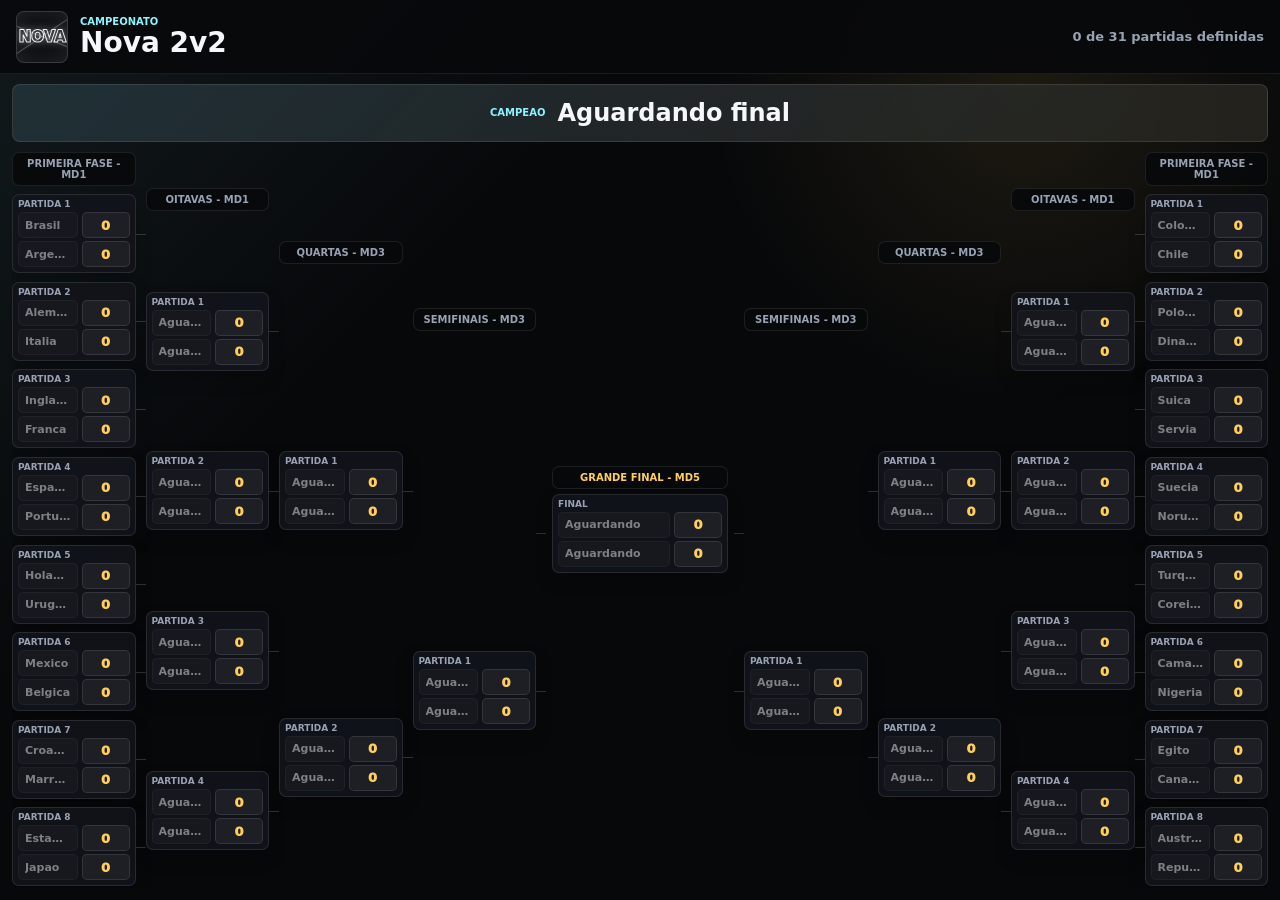
==== index.html @ 15e1f417 "Chaveamento Nova 2v2" ====
<!doctype html>
<html lang="pt-BR">
  <head>
    <meta charset="UTF-8" />
    <meta name="viewport" content="width=device-width, initial-scale=1.0" />
    <title>Nova 2v2 - Chaveamento</title>
    <link rel="stylesheet" href="./styles.css" />
  </head>
  <body data-mode="viewer">
    <header class="topbar">
      <div class="brand">
        <div class="nova-mark" aria-hidden="true"><span>NOVA</span></div>
        <div>
          <p class="eyebrow">Campeonato</p>
          <h1>Nova 2v2</h1>
        </div>
      </div>
      <div class="status-strip">
        <span id="progressText">0 de 31 partidas</span>
      </div>
    </header>

    <main>
      <section class="champion-panel" aria-live="polite">
        <p class="eyebrow">Campeao</p>
        <h2 id="championName">Aguardando final</h2>
      </section>

      <section class="bracket-wrap" aria-label="Chaveamento do campeonato">
        <div id="bracket" class="bracket"></div>
      </section>
    </main>

    <template id="matchTemplate">
      <article class="match">
        <div class="match-title"></div>
        <div class="team-row team-a"></div>
        <div class="team-row team-b"></div>
      </article>
    </template>

    <script src="./app.js"></script>
  </body>
</html>
---- styles.css ----
:root {
  color-scheme: dark;
  --bg: #07080a;
  --panel: #12151b;
  --panel-2: #171b22;
  --line: rgba(255, 255, 255, 0.16);
  --text: #f5f7fa;
  --muted: #98a2b3;
  --accent: #8ff3ff;
  --gold: #ffcf5a;
  --danger: #ff6b6b;
  --success: #76f2a8;
}

* {
  box-sizing: border-box;
}

body {
  margin: 0;
  min-height: 100vh;
  overflow: hidden;
  background:
    linear-gradient(135deg, rgba(143, 243, 255, 0.08), transparent 32%),
    radial-gradient(circle at 80% 10%, rgba(255, 207, 90, 0.09), transparent 24%),
    var(--bg);
  color: var(--text);
  font-family: Inter, ui-sans-serif, system-ui, -apple-system, BlinkMacSystemFont, "Segoe UI", sans-serif;
}

button,
label {
  font: inherit;
}

.topbar {
  display: flex;
  height: 74px;
  gap: 14px;
  align-items: center;
  justify-content: space-between;
  padding: 10px 16px;
  border-bottom: 1px solid rgba(255, 255, 255, 0.08);
  background: rgba(7, 8, 10, 0.9);
}

.brand {
  display: flex;
  gap: 12px;
  align-items: center;
  min-width: 0;
}

.nova-mark {
  position: relative;
  display: grid;
  width: 52px;
  height: 52px;
  flex: 0 0 auto;
  place-items: center;
  overflow: hidden;
  border: 1px solid rgba(255, 255, 255, 0.18);
  border-radius: 8px;
  background: #0d0f12;
  box-shadow: inset 0 0 22px rgba(255, 255, 255, 0.08);
}

.nova-mark::before,
.nova-mark::after {
  position: absolute;
  width: 86px;
  height: 1px;
  content: "";
  background: rgba(255, 255, 255, 0.25);
}

.nova-mark::before {
  transform: rotate(-34deg);
}

.nova-mark::after {
  transform: rotate(22deg);
}

.nova-mark span {
  z-index: 1;
  color: transparent;
  font-size: 15px;
  font-weight: 950;
  letter-spacing: 0;
  -webkit-text-stroke: 1px rgba(255, 255, 255, 0.92);
  text-shadow: 0 0 10px rgba(255, 255, 255, 0.45);
}

.eyebrow {
  margin: 0 0 2px;
  color: var(--accent);
  font-size: 10px;
  font-weight: 850;
  letter-spacing: 0;
  text-transform: uppercase;
}

h1,
h2 {
  margin: 0;
  letter-spacing: 0;
}

h1 {
  font-size: 28px;
  line-height: 1;
}

h2 {
  font-size: 24px;
}

.actions,
.status-strip {
  display: flex;
  flex-wrap: wrap;
  gap: 8px;
  align-items: center;
  justify-content: flex-end;
}

.status-strip,
.progress-text {
  color: var(--muted);
  font-size: 13px;
  font-weight: 750;
}

.text-button {
  display: inline-grid;
  min-width: 42px;
  height: 34px;
  place-items: center;
  padding: 0 10px;
  border: 1px solid rgba(255, 255, 255, 0.12);
  border-radius: 7px;
  background: rgba(255, 255, 255, 0.07);
  color: var(--text);
  cursor: pointer;
  font-weight: 800;
}

.text-button:hover {
  border-color: rgba(143, 243, 255, 0.45);
  background: rgba(143, 243, 255, 0.12);
}

.danger {
  color: #ffd7d7;
}

.danger:hover {
  border-color: rgba(255, 107, 107, 0.55);
  background: rgba(255, 107, 107, 0.14);
}

.file-button input {
  position: absolute;
  width: 1px;
  height: 1px;
  opacity: 0;
  pointer-events: none;
}

main {
  height: calc(100vh - 74px);
  padding: 10px 12px 12px;
}

.champion-panel {
  display: flex;
  height: 58px;
  gap: 12px;
  align-items: center;
  justify-content: space-between;
  max-width: 1600px;
  margin: 0 auto 8px;
  padding: 8px 14px;
  border: 1px solid rgba(255, 255, 255, 0.1);
  border-radius: 8px;
  background: linear-gradient(135deg, rgba(143, 243, 255, 0.12), rgba(255, 207, 90, 0.08)), rgba(18, 21, 27, 0.78);
}

body[data-mode="viewer"] .champion-panel {
  justify-content: center;
  text-align: center;
}

.bracket-wrap {
  display: grid;
  height: calc(100% - 66px);
  overflow: hidden;
  place-items: center;
}

.bracket {
  display: grid;
  width: min(100%, 1580px);
  height: 100%;
  max-height: 760px;
  grid-template-columns: minmax(0, 1fr) 176px minmax(0, 1fr);
  gap: 16px;
  align-items: center;
}

.side {
  display: grid;
  height: 100%;
  grid-template-columns: repeat(4, minmax(118px, 1fr));
  gap: 10px;
}

.round,
.final-lane {
  display: grid;
  min-height: 0;
  gap: 5px;
  align-content: space-around;
}

.round-header {
  padding: 5px 6px;
  border: 1px solid rgba(255, 255, 255, 0.09);
  border-radius: 7px;
  background: rgba(8, 9, 11, 0.92);
  color: var(--muted);
  font-size: 10px;
  font-weight: 900;
  line-height: 1.1;
  text-align: center;
  text-transform: uppercase;
}

.final-header {
  color: var(--gold);
}

.match {
  position: relative;
  display: grid;
  gap: 3px;
  padding: 5px;
  border: 1px solid rgba(255, 255, 255, 0.1);
  border-radius: 7px;
  background: rgba(18, 21, 27, 0.9);
  box-shadow: 0 8px 18px rgba(0, 0, 0, 0.18);
}

.side-left .match::after,
.side-right .match::before,
.final-match::before,
.final-match::after {
  position: absolute;
  top: 50%;
  width: 10px;
  height: 1px;
  content: "";
  background: var(--line);
}

.side-left .match::after {
  right: -11px;
}

.side-right .match::before {
  left: -11px;
}

.final-match::before {
  left: -17px;
}

.final-match::after {
  right: -17px;
}

.match-title {
  overflow: hidden;
  color: var(--muted);
  font-size: 9px;
  font-weight: 850;
  line-height: 1;
  text-overflow: ellipsis;
  text-transform: uppercase;
  white-space: nowrap;
}

.team-row {
  display: grid;
  grid-template-columns: minmax(0, 1fr) 48px;
  gap: 4px;
  align-items: stretch;
}

.team {
  display: flex;
  align-items: center;
  justify-content: space-between;
  width: 100%;
  min-height: 24px;
  padding: 3px 6px;
  border: 1px solid rgba(255, 255, 255, 0.09);
  border-radius: 5px;
  background: rgba(255, 255, 255, 0.055);
  color: var(--text);
  cursor: default;
  text-align: left;
}

body[data-mode="admin"] .team:not(:disabled) {
  cursor: pointer;
}

body[data-mode="admin"] .team:hover:not(:disabled) {
  border-color: rgba(143, 243, 255, 0.55);
  background: rgba(143, 243, 255, 0.11);
}

.team:disabled {
  opacity: 0.48;
}

.team.winner {
  border-color: rgba(118, 242, 168, 0.72);
  background: rgba(118, 242, 168, 0.14);
  box-shadow: inset 2px 0 0 var(--success);
}

.team.loser {
  opacity: 0.48;
}

.team-name {
  display: inline-flex;
  align-items: center;
  min-width: 0;
  font-size: 11px;
  font-weight: 780;
}

.team-label {
  overflow: hidden;
  text-overflow: ellipsis;
  white-space: nowrap;
}

.winner-badge {
  flex: 0 0 auto;
  color: var(--gold);
  font-size: 9px;
  font-weight: 950;
}

.score-controls {
  display: grid;
  grid-template-columns: 14px 18px 14px;
  align-items: center;
  overflow: hidden;
  border: 1px solid rgba(255, 255, 255, 0.1);
  border-radius: 5px;
  background: rgba(255, 255, 255, 0.055);
}

body[data-mode="viewer"] .score-controls {
  grid-template-columns: 1fr;
}

.score-button {
  width: 14px;
  height: 100%;
  min-height: 24px;
  border: 0;
  background: transparent;
  color: var(--text);
  cursor: pointer;
  font-size: 12px;
  font-weight: 950;
}

.score-button:hover:not(:disabled) {
  background: rgba(143, 243, 255, 0.13);
}

.score-button:disabled {
  cursor: not-allowed;
  opacity: 0.28;
}

.score-value {
  display: grid;
  min-height: 24px;
  place-items: center;
  color: var(--gold);
  font-size: 13px;
  font-weight: 950;
}

.score-value.readonly {
  min-width: 38px;
}

@media (max-width: 1180px) {
  body {
    overflow: auto;
  }

  main {
    min-width: 1120px;
  }
}
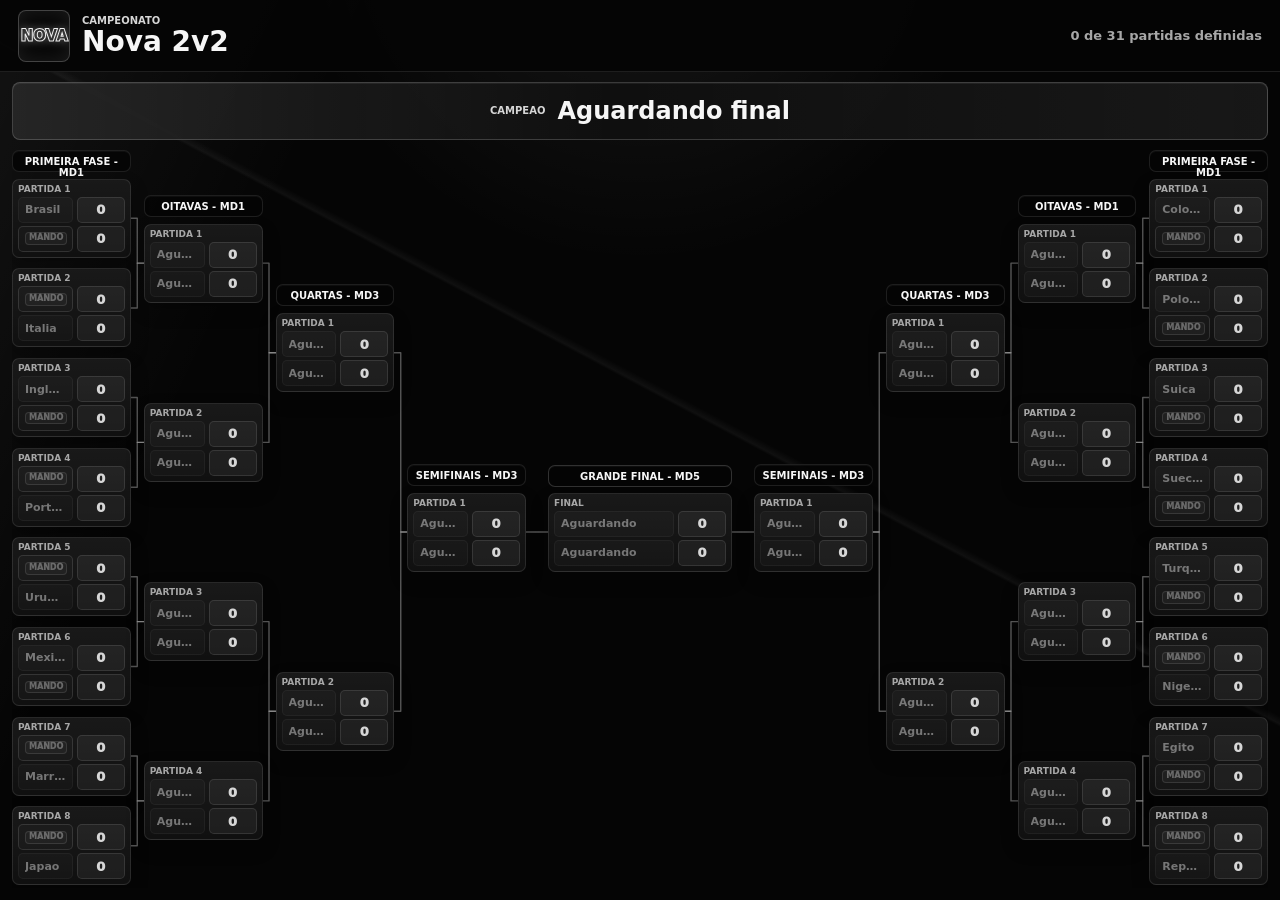
==== commit 524b4d71: "Atualiza paleta e estados de resultado" ====
--- a/index.html
+++ b/index.html
@@ -9,7 +9,10 @@
   <body data-mode="viewer">
     <header class="topbar">
       <div class="brand">
-        <div class="nova-mark" aria-hidden="true"><span>NOVA</span></div>
+        <div class="nova-mark" aria-hidden="true">
+          <img class="nova-logo" src="./logo.png" alt="" onerror="this.hidden = true" />
+          <span>NOVA</span>
+        </div>
         <div>
           <p class="eyebrow">Campeonato</p>
           <h1>Nova 2v2</h1>
--- a/styles.css
+++ b/styles.css
@@ -1,15 +1,18 @@
 :root {
   color-scheme: dark;
-  --bg: #07080a;
-  --panel: #12151b;
-  --panel-2: #171b22;
-  --line: rgba(255, 255, 255, 0.16);
-  --text: #f5f7fa;
-  --muted: #98a2b3;
-  --accent: #8ff3ff;
-  --gold: #ffcf5a;
-  --danger: #ff6b6b;
-  --success: #76f2a8;
+  --bg: #050505;
+  --bg-2: #0a0a0a;
+  --panel: #111;
+  --panel-2: #191919;
+  --panel-3: #222;
+  --stroke: rgba(255, 255, 255, 0.18);
+  --stroke-soft: rgba(255, 255, 255, 0.1);
+  --line: rgba(255, 255, 255, 0.34);
+  --text: #f6f6f6;
+  --muted: #a7a7a7;
+  --soft: #d6d6d6;
+  --green: #36d66b;
+  --red: #ff4d4d;
 }
 
 * {
@@ -21,8 +24,9 @@
   min-height: 100vh;
   overflow: hidden;
   background:
-    linear-gradient(135deg, rgba(143, 243, 255, 0.08), transparent 32%),
-    radial-gradient(circle at 80% 10%, rgba(255, 207, 90, 0.09), transparent 24%),
+    linear-gradient(115deg, rgba(255, 255, 255, 0.055), transparent 22%),
+    linear-gradient(28deg, transparent 0 54%, rgba(255, 255, 255, 0.045) 54.2%, transparent 54.7%),
+    radial-gradient(circle at 50% -10%, rgba(255, 255, 255, 0.08), transparent 30%),
     var(--bg);
   color: var(--text);
   font-family: Inter, ui-sans-serif, system-ui, -apple-system, BlinkMacSystemFont, "Segoe UI", sans-serif;
@@ -35,13 +39,13 @@
 
 .topbar {
   display: flex;
-  height: 74px;
+  height: 72px;
   gap: 14px;
   align-items: center;
   justify-content: space-between;
-  padding: 10px 16px;
-  border-bottom: 1px solid rgba(255, 255, 255, 0.08);
-  background: rgba(7, 8, 10, 0.9);
+  padding: 10px 18px;
+  border-bottom: 1px solid var(--stroke-soft);
+  background: rgba(5, 5, 5, 0.94);
 }
 
 .brand {
@@ -59,27 +63,19 @@
   flex: 0 0 auto;
   place-items: center;
   overflow: hidden;
-  border: 1px solid rgba(255, 255, 255, 0.18);
+  border: 1px solid rgba(255, 255, 255, 0.24);
   border-radius: 8px;
-  background: #0d0f12;
-  box-shadow: inset 0 0 22px rgba(255, 255, 255, 0.08);
-}
-
-.nova-mark::before,
-.nova-mark::after {
+  background: #080808;
+  box-shadow: inset 0 0 18px rgba(255, 255, 255, 0.08);
+}
+
+.nova-logo {
   position: absolute;
-  width: 86px;
-  height: 1px;
-  content: "";
-  background: rgba(255, 255, 255, 0.25);
-}
-
-.nova-mark::before {
-  transform: rotate(-34deg);
-}
-
-.nova-mark::after {
-  transform: rotate(22deg);
+  inset: 0;
+  z-index: 2;
+  width: 100%;
+  height: 100%;
+  object-fit: cover;
 }
 
 .nova-mark span {
@@ -89,12 +85,12 @@
   font-weight: 950;
   letter-spacing: 0;
   -webkit-text-stroke: 1px rgba(255, 255, 255, 0.92);
-  text-shadow: 0 0 10px rgba(255, 255, 255, 0.45);
+  text-shadow: 0 0 10px rgba(255, 255, 255, 0.42);
 }
 
 .eyebrow {
   margin: 0 0 2px;
-  color: var(--accent);
+  color: var(--soft);
   font-size: 10px;
   font-weight: 850;
   letter-spacing: 0;
@@ -138,7 +134,7 @@
   height: 34px;
   place-items: center;
   padding: 0 10px;
-  border: 1px solid rgba(255, 255, 255, 0.12);
+  border: 1px solid var(--stroke);
   border-radius: 7px;
   background: rgba(255, 255, 255, 0.07);
   color: var(--text);
@@ -147,17 +143,17 @@
 }
 
 .text-button:hover {
-  border-color: rgba(143, 243, 255, 0.45);
-  background: rgba(143, 243, 255, 0.12);
+  border-color: rgba(255, 255, 255, 0.44);
+  background: rgba(255, 255, 255, 0.13);
 }
 
 .danger {
-  color: #ffd7d7;
+  color: #f2f2f2;
 }
 
 .danger:hover {
-  border-color: rgba(255, 107, 107, 0.55);
-  background: rgba(255, 107, 107, 0.14);
+  border-color: rgba(255, 255, 255, 0.44);
+  background: rgba(255, 255, 255, 0.13);
 }
 
 .file-button input {
@@ -169,7 +165,7 @@
 }
 
 main {
-  height: calc(100vh - 74px);
+  height: calc(100vh - 72px);
   padding: 10px 12px 12px;
 }
 
@@ -181,10 +177,13 @@
   justify-content: space-between;
   max-width: 1600px;
   margin: 0 auto 8px;
-  padding: 8px 14px;
-  border: 1px solid rgba(255, 255, 255, 0.1);
+  padding: 8px 16px;
+  border: 1px solid var(--stroke);
   border-radius: 8px;
-  background: linear-gradient(135deg, rgba(143, 243, 255, 0.12), rgba(255, 207, 90, 0.08)), rgba(18, 21, 27, 0.78);
+  background:
+    linear-gradient(90deg, rgba(255, 255, 255, 0.09), transparent 48%, rgba(255, 255, 255, 0.04)),
+    rgba(17, 17, 17, 0.88);
+  box-shadow: inset 0 1px 0 rgba(255, 255, 255, 0.06);
 }
 
 body[data-mode="viewer"] .champion-panel {
@@ -196,49 +195,86 @@
   display: grid;
   height: calc(100% - 66px);
   overflow: hidden;
-  place-items: center;
+  align-items: center;
+  justify-items: center;
 }
 
 .bracket {
-  display: grid;
-  width: min(100%, 1580px);
+  position: relative;
+  display: grid;
+  width: min(100%, 1600px);
   height: 100%;
   max-height: 760px;
-  grid-template-columns: minmax(0, 1fr) 176px minmax(0, 1fr);
-  gap: 16px;
-  align-items: center;
+  grid-template-columns: minmax(0, 1fr) 184px minmax(0, 1fr);
+  gap: 22px;
+  align-items: center;
+  margin: 0 auto;
+}
+
+.connector-layer {
+  position: absolute;
+  inset: 0;
+  z-index: 0;
+  width: 100%;
+  height: 100%;
+  pointer-events: none;
+}
+
+.connector-layer path {
+  fill: none;
+  stroke: var(--line);
+  stroke-linecap: square;
+  stroke-linejoin: round;
+  stroke-width: 1.4;
+  vector-effect: non-scaling-stroke;
+}
+
+.side,
+.final-lane {
+  position: relative;
+  z-index: 1;
 }
 
 .side {
   display: grid;
   height: 100%;
-  grid-template-columns: repeat(4, minmax(118px, 1fr));
-  gap: 10px;
+  grid-template-columns: repeat(4, minmax(116px, 1fr));
+  gap: 13px;
 }
 
 .round,
 .final-lane {
+  position: relative;
   display: grid;
   min-height: 0;
   gap: 5px;
   align-content: space-around;
+  padding-top: 28px;
 }
 
 .round-header {
+  position: absolute;
+  right: 0;
+  left: 0;
+  z-index: 3;
+  height: 22px;
   padding: 5px 6px;
-  border: 1px solid rgba(255, 255, 255, 0.09);
+  border: 1px solid var(--stroke-soft);
   border-radius: 7px;
-  background: rgba(8, 9, 11, 0.92);
-  color: var(--muted);
+  background: rgba(5, 5, 5, 0.9);
+  color: var(--text);
   font-size: 10px;
   font-weight: 900;
   line-height: 1.1;
   text-align: center;
   text-transform: uppercase;
+  pointer-events: none;
+  box-shadow: inset 0 1px 0 rgba(255, 255, 255, 0.04);
 }
 
 .final-header {
-  color: var(--gold);
+  border-color: var(--stroke);
+  color: var(--text);
 }
 
 .match {
@@ -246,38 +282,12 @@
   display: grid;
   gap: 3px;
   padding: 5px;
-  border: 1px solid rgba(255, 255, 255, 0.1);
+  border: 1px solid var(--stroke-soft);
   border-radius: 7px;
-  background: rgba(18, 21, 27, 0.9);
-  box-shadow: 0 8px 18px rgba(0, 0, 0, 0.18);
-}
-
-.side-left .match::after,
-.side-right .match::before,
-.final-match::before,
-.final-match::after {
-  position: absolute;
-  top: 50%;
-  width: 10px;
-  height: 1px;
-  content: "";
-  background: var(--line);
-}
-
-.side-left .match::after {
-  right: -11px;
-}
-
-.side-right .match::before {
-  left: -11px;
-}
-
-.final-match::before {
-  left: -17px;
-}
-
-.final-match::after {
-  right: -17px;
+  background:
+    linear-gradient(180deg, rgba(255, 255, 255, 0.04), transparent),
+    rgba(17, 17, 17, 0.96);
+  box-shadow: 0 8px 18px rgba(0, 0, 0, 0.24);
 }
 
 .match-title {
@@ -305,7 +315,7 @@
   width: 100%;
   min-height: 24px;
   padding: 3px 6px;
-  border: 1px solid rgba(255, 255, 255, 0.09);
+  border: 1px solid rgba(255, 255, 255, 0.1);
   border-radius: 5px;
   background: rgba(255, 255, 255, 0.055);
   color: var(--text);
@@ -318,22 +328,30 @@
 }
 
 body[data-mode="admin"] .team:hover:not(:disabled) {
-  border-color: rgba(143, 243, 255, 0.55);
-  background: rgba(143, 243, 255, 0.11);
+  border-color: rgba(255, 255, 255, 0.42);
+  background: rgba(255, 255, 255, 0.12);
 }
 
 .team:disabled {
-  opacity: 0.48;
+  opacity: 0.44;
 }
 
 .team.winner {
-  border-color: rgba(118, 242, 168, 0.72);
-  background: rgba(118, 242, 168, 0.14);
-  box-shadow: inset 2px 0 0 var(--success);
+  border-color: var(--green);
+  background: rgba(255, 255, 255, 0.06);
+  box-shadow: inset 2px 0 0 var(--green);
+}
+
+.team.home-team {
+  border-color: rgba(255, 255, 255, 0.28);
+}
+
+.team.home-team.winner {
+  border-color: var(--green);
 }
 
 .team.loser {
-  opacity: 0.48;
+  opacity: 0.62;
 }
 
 .team-name {
@@ -350,11 +368,32 @@
   white-space: nowrap;
 }
 
+.team-badges {
+  display: inline-flex;
+  flex: 0 0 auto;
+  gap: 3px;
+  align-items: center;
+}
+
+.home-badge,
 .winner-badge {
   flex: 0 0 auto;
-  color: var(--gold);
-  font-size: 9px;
+  padding: 1px 3px;
+  border-radius: 4px;
+  font-size: 8px;
   font-weight: 950;
+  line-height: 1.1;
+  text-transform: uppercase;
+}
+
+.home-badge {
+  border: 1px solid rgba(255, 255, 255, 0.28);
+  color: var(--soft);
+  background: rgba(255, 255, 255, 0.08);
+}
+
+.winner-badge {
+  color: var(--green);
 }
 
 .score-controls {
@@ -384,7 +423,7 @@
 }
 
 .score-button:hover:not(:disabled) {
-  background: rgba(143, 243, 255, 0.13);
+  background: rgba(255, 255, 255, 0.12);
 }
 
 .score-button:disabled {
@@ -396,9 +435,17 @@
   display: grid;
   min-height: 24px;
   place-items: center;
-  color: var(--gold);
+  color: var(--soft);
   font-size: 13px;
   font-weight: 950;
+}
+
+.score-winner .score-value {
+  color: var(--green);
+}
+
+.score-loser .score-value {
+  color: var(--red);
 }
 
 .score-value.readonly {
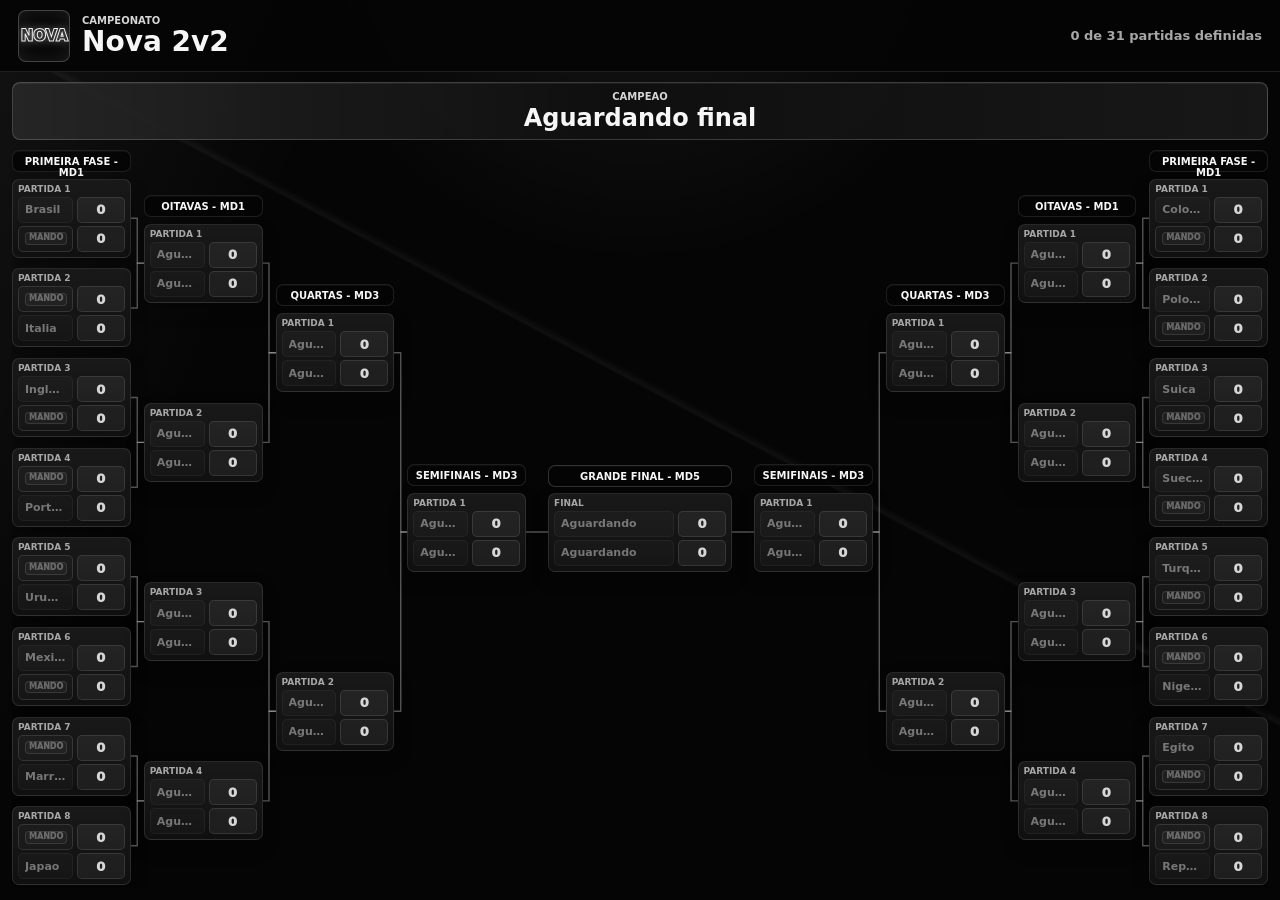
==== commit b438a3db: "Centraliza painel do campeao" ====
--- a/index.html
+++ b/index.html
@@ -25,8 +25,10 @@
 
     <main>
       <section class="champion-panel" aria-live="polite">
-        <p class="eyebrow">Campeao</p>
-        <h2 id="championName">Aguardando final</h2>
+        <div class="champion-main">
+          <p class="eyebrow">Campeao</p>
+          <h2 id="championName">Aguardando final</h2>
+        </div>
       </section>
 
       <section class="bracket-wrap" aria-label="Chaveamento do campeonato">
--- a/styles.css
+++ b/styles.css
@@ -170,11 +170,12 @@
 }
 
 .champion-panel {
+  position: relative;
   display: flex;
   height: 58px;
   gap: 12px;
   align-items: center;
-  justify-content: space-between;
+  justify-content: center;
   max-width: 1600px;
   margin: 0 auto 8px;
   padding: 8px 16px;
@@ -186,9 +187,24 @@
   box-shadow: inset 0 1px 0 rgba(255, 255, 255, 0.06);
 }
 
-body[data-mode="viewer"] .champion-panel {
-  justify-content: center;
+.champion-main {
+  display: grid;
+  place-items: center;
   text-align: center;
+}
+
+.champion-main h2 {
+  max-width: min(760px, 70vw);
+  overflow: hidden;
+  text-overflow: ellipsis;
+  white-space: nowrap;
+}
+
+.champion-panel .progress-text {
+  position: absolute;
+  right: 16px;
+  max-width: 250px;
+  text-align: right;
 }
 
 .bracket-wrap {
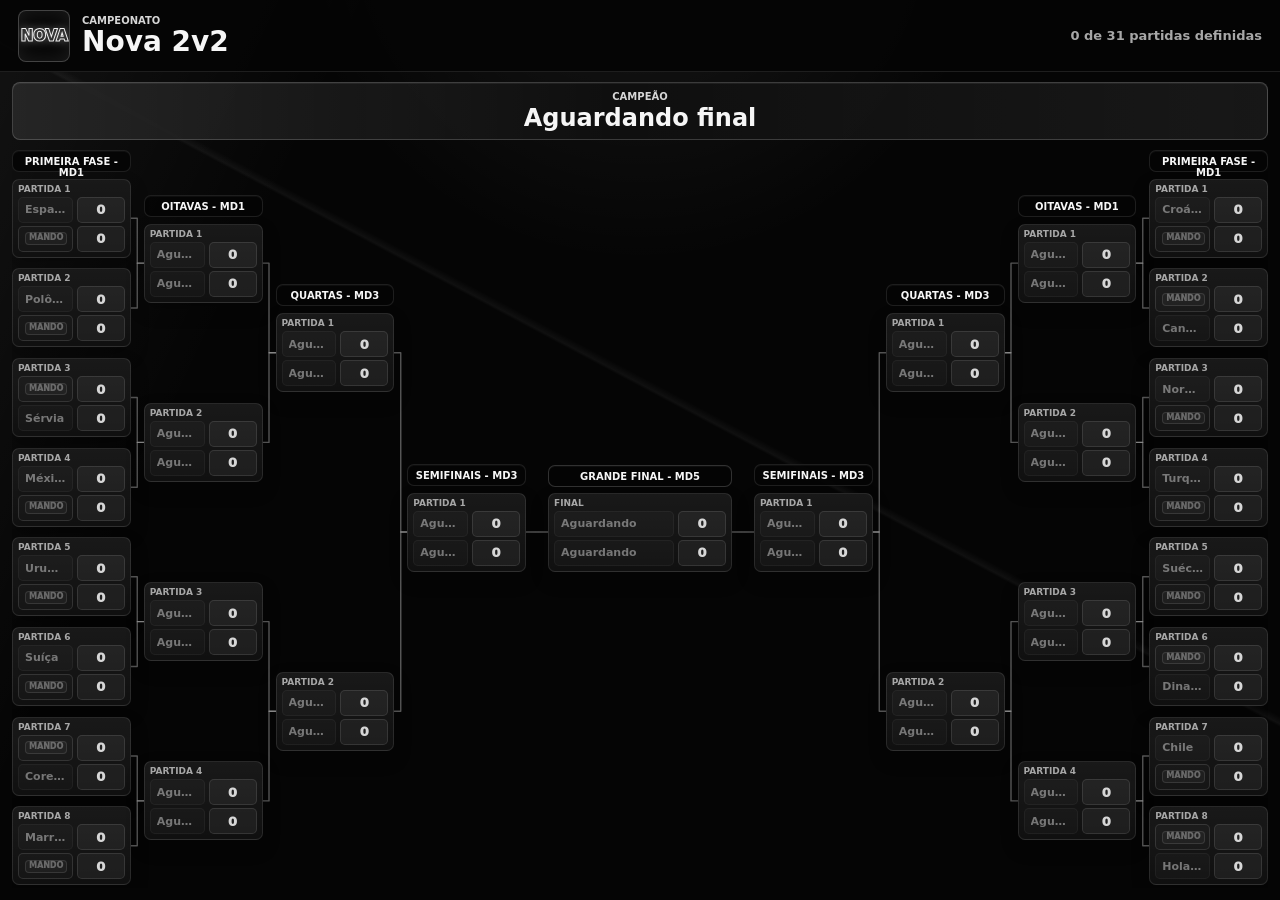
==== commit d847c5e9: "Destaca campeao e adiciona acentos" ====
--- a/index.html
+++ b/index.html
@@ -26,7 +26,7 @@
     <main>
       <section class="champion-panel" aria-live="polite">
         <div class="champion-main">
-          <p class="eyebrow">Campeao</p>
+          <p class="eyebrow">Campeão</p>
           <h2 id="championName">Aguardando final</h2>
         </div>
       </section>
--- a/styles.css
+++ b/styles.css
@@ -185,6 +185,15 @@
     linear-gradient(90deg, rgba(255, 255, 255, 0.09), transparent 48%, rgba(255, 255, 255, 0.04)),
     rgba(17, 17, 17, 0.88);
   box-shadow: inset 0 1px 0 rgba(255, 255, 255, 0.06);
+  transition: height 180ms ease, border-color 180ms ease, background 180ms ease;
+}
+
+.champion-panel.has-champion {
+  height: 116px;
+  border-color: var(--green);
+  background:
+    linear-gradient(90deg, rgba(255, 255, 255, 0.12), transparent 48%, rgba(255, 255, 255, 0.07)),
+    rgba(17, 17, 17, 0.94);
 }
 
 .champion-main {
@@ -198,6 +207,13 @@
   overflow: hidden;
   text-overflow: ellipsis;
   white-space: nowrap;
+  transition: color 180ms ease, font-size 180ms ease;
+}
+
+.champion-panel.has-champion .champion-main h2 {
+  color: var(--green);
+  font-size: clamp(38px, 5vw, 68px);
+  line-height: 0.95;
 }
 
 .champion-panel .progress-text {
@@ -213,6 +229,10 @@
   overflow: hidden;
   align-items: center;
   justify-items: center;
+}
+
+main:has(.champion-panel.has-champion) .bracket-wrap {
+  height: calc(100% - 124px);
 }
 
 .bracket {
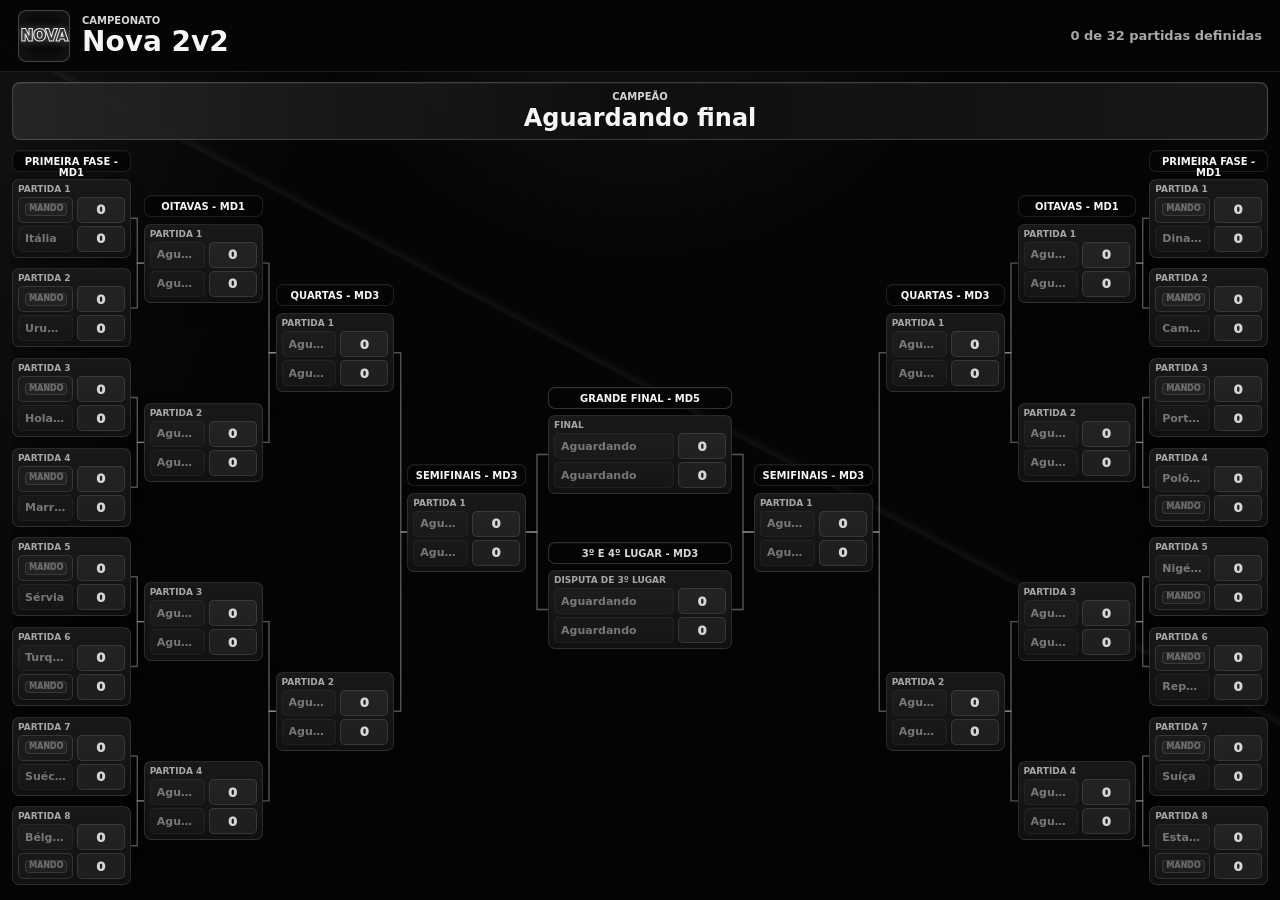
==== commit 11e59f60: "Adiciona disputa de terceiro lugar" ====
--- a/index.html
+++ b/index.html
@@ -19,7 +19,7 @@
         </div>
       </div>
       <div class="status-strip">
-        <span id="progressText">0 de 31 partidas</span>
+        <span id="progressText">0 de 32 partidas</span>
       </div>
     </header>
 
--- a/styles.css
+++ b/styles.css
@@ -279,13 +279,20 @@
 }
 
 .round,
-.final-lane {
+.center-match-block {
   position: relative;
   display: grid;
   min-height: 0;
   gap: 5px;
   align-content: space-around;
   padding-top: 28px;
+}
+
+.final-lane {
+  display: grid;
+  min-height: 0;
+  gap: 48px;
+  align-content: center;
 }
 
 .round-header {
@@ -313,6 +320,15 @@
   color: var(--text);
 }
 
+.placement-header {
+  border-color: var(--stroke);
+  color: var(--soft);
+}
+
+.bronze-match {
+  border-color: var(--stroke);
+}
+
 .match {
   position: relative;
   display: grid;
@@ -497,3 +513,174 @@
     min-width: 1120px;
   }
 }
+
+@media (max-width: 760px) {
+  body {
+    overflow: auto;
+  }
+
+  .topbar {
+    height: auto;
+    min-height: 86px;
+    align-items: flex-start;
+    flex-direction: column;
+    gap: 10px;
+    padding: 10px 12px;
+  }
+
+  .brand {
+    width: 100%;
+  }
+
+  .nova-mark {
+    width: 46px;
+    height: 46px;
+  }
+
+  h1 {
+    font-size: 24px;
+  }
+
+  .actions,
+  .status-strip {
+    width: 100%;
+    justify-content: flex-start;
+  }
+
+  .actions {
+    gap: 6px;
+  }
+
+  .text-button {
+    height: 32px;
+    padding: 0 9px;
+    font-size: 12px;
+  }
+
+  main {
+    width: 100%;
+    min-width: 0;
+    height: calc(100vh - 118px);
+    min-height: 640px;
+    padding: 8px;
+  }
+
+  .champion-panel {
+    height: 64px;
+    padding: 8px 10px;
+  }
+
+  .champion-panel.has-champion {
+    height: 92px;
+  }
+
+  .champion-main h2 {
+    max-width: calc(100vw - 40px);
+    font-size: 22px;
+  }
+
+  .champion-panel.has-champion .champion-main h2 {
+    font-size: clamp(30px, 10vw, 44px);
+  }
+
+  .champion-panel .progress-text {
+    position: static;
+    display: none;
+  }
+
+  .bracket-wrap,
+  main:has(.champion-panel.has-champion) .bracket-wrap {
+    height: calc(100% - 74px);
+    overflow-x: auto;
+    overflow-y: hidden;
+    justify-items: start;
+    padding-bottom: 6px;
+    -webkit-overflow-scrolling: touch;
+  }
+
+  main:has(.champion-panel.has-champion) .bracket-wrap {
+    height: calc(100% - 102px);
+  }
+
+  .bracket {
+    width: 1120px;
+    min-width: 1120px;
+    height: 100%;
+    max-height: 660px;
+    grid-template-columns: 468px 144px 468px;
+    gap: 20px;
+  }
+
+  .side {
+    grid-template-columns: repeat(4, 108px);
+    gap: 8px;
+  }
+
+  .round,
+  .center-match-block {
+    gap: 4px;
+    padding-top: 24px;
+  }
+
+  .final-lane {
+    gap: 34px;
+  }
+
+  .round-header {
+    height: 20px;
+    padding: 4px 4px;
+    font-size: 8px;
+  }
+
+  .match {
+    padding: 4px;
+  }
+
+  .team-row {
+    grid-template-columns: minmax(0, 1fr) 42px;
+    gap: 3px;
+  }
+
+  .team {
+    min-height: 23px;
+    padding: 3px 5px;
+  }
+
+  .team-name {
+    font-size: 10px;
+  }
+
+  .team-badges {
+    gap: 2px;
+  }
+
+  .home-badge {
+    width: 7px;
+    height: 7px;
+    overflow: hidden;
+    padding: 0;
+    border-radius: 50%;
+    color: transparent;
+    background: var(--soft);
+  }
+
+  .winner-badge {
+    padding: 1px 2px;
+    font-size: 7px;
+  }
+
+  .score-controls {
+    grid-template-columns: 12px 18px 12px;
+  }
+
+  .score-button {
+    width: 12px;
+    min-height: 23px;
+    font-size: 11px;
+  }
+
+  .score-value {
+    min-height: 23px;
+    font-size: 12px;
+  }
+}
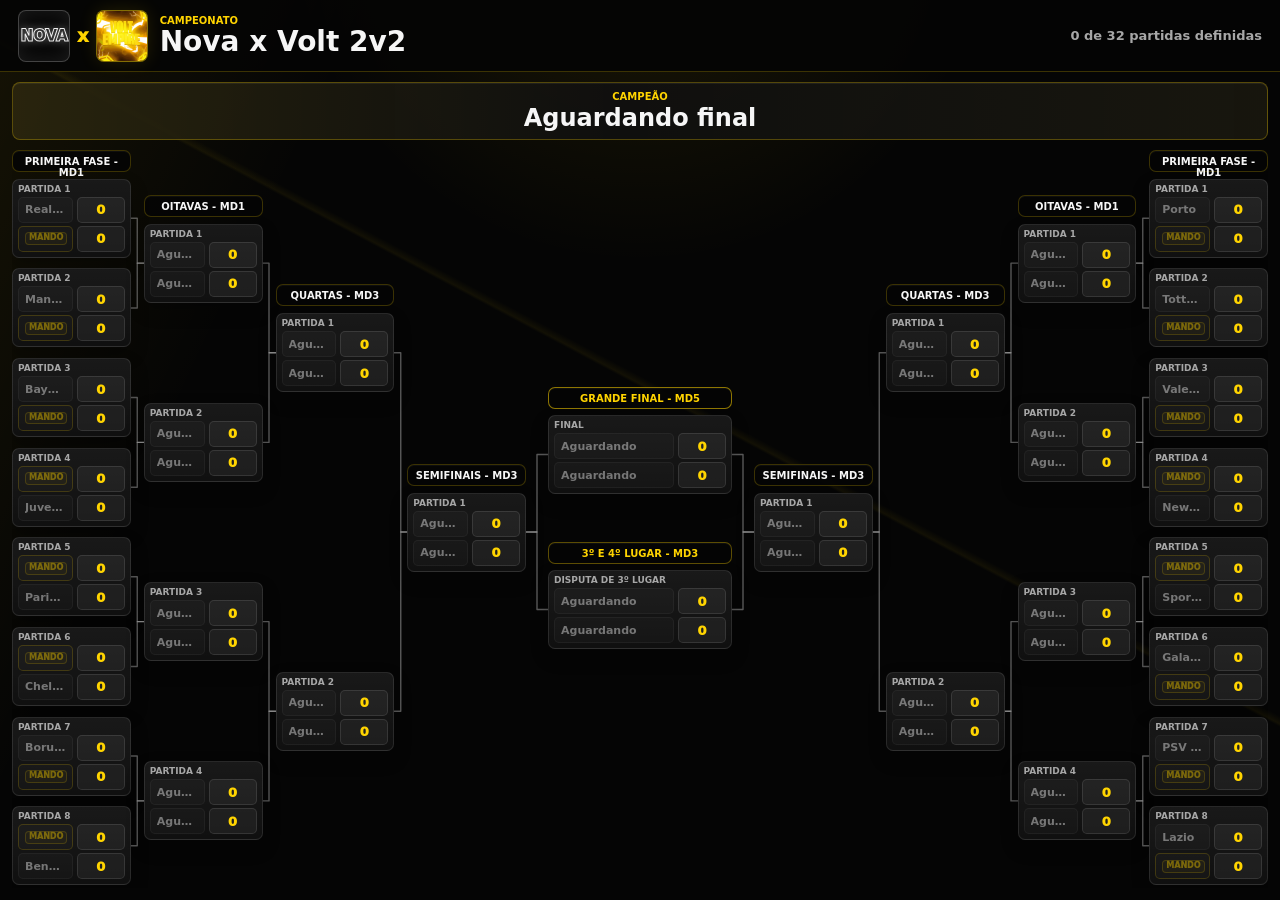
==== commit bc90861a: "Transforma torneio em Nova x Volt Champions" ====
--- a/index.html
+++ b/index.html
@@ -3,19 +3,25 @@
   <head>
     <meta charset="UTF-8" />
     <meta name="viewport" content="width=device-width, initial-scale=1.0" />
-    <title>Nova 2v2 - Chaveamento</title>
+    <title>Nova x Volt 2v2 - Chaveamento</title>
     <link rel="stylesheet" href="./styles.css" />
   </head>
   <body data-mode="viewer">
     <header class="topbar">
       <div class="brand">
-        <div class="nova-mark" aria-hidden="true">
-          <img class="nova-logo" src="./logo.png" alt="" onerror="this.hidden = true" />
-          <span>NOVA</span>
+        <div class="brand-logos" aria-hidden="true">
+          <div class="nova-mark">
+            <img class="nova-logo" src="./logo.png" alt="" onerror="this.hidden = true" />
+            <span>NOVA</span>
+          </div>
+          <span class="brand-cross">x</span>
+          <div class="volt-mark">
+            <img src="./volt-icon.gif" alt="" />
+          </div>
         </div>
         <div>
           <p class="eyebrow">Campeonato</p>
-          <h1>Nova 2v2</h1>
+          <h1>Nova x Volt 2v2</h1>
         </div>
       </div>
       <div class="status-strip">
--- a/styles.css
+++ b/styles.css
@@ -11,6 +11,7 @@
   --text: #f6f6f6;
   --muted: #a7a7a7;
   --soft: #d6d6d6;
+  --yellow: #ffd400;
   --green: #36d66b;
   --red: #ff4d4d;
 }
@@ -24,9 +25,9 @@
   min-height: 100vh;
   overflow: hidden;
   background:
-    linear-gradient(115deg, rgba(255, 255, 255, 0.055), transparent 22%),
-    linear-gradient(28deg, transparent 0 54%, rgba(255, 255, 255, 0.045) 54.2%, transparent 54.7%),
-    radial-gradient(circle at 50% -10%, rgba(255, 255, 255, 0.08), transparent 30%),
+    linear-gradient(115deg, rgba(255, 212, 0, 0.065), transparent 22%),
+    linear-gradient(28deg, transparent 0 54%, rgba(255, 212, 0, 0.055) 54.2%, transparent 54.7%),
+    radial-gradient(circle at 50% -10%, rgba(255, 212, 0, 0.1), transparent 30%),
     var(--bg);
   color: var(--text);
   font-family: Inter, ui-sans-serif, system-ui, -apple-system, BlinkMacSystemFont, "Segoe UI", sans-serif;
@@ -44,7 +45,7 @@
   align-items: center;
   justify-content: space-between;
   padding: 10px 18px;
-  border-bottom: 1px solid var(--stroke-soft);
+  border-bottom: 1px solid rgba(255, 212, 0, 0.22);
   background: rgba(5, 5, 5, 0.94);
 }
 
@@ -53,6 +54,19 @@
   gap: 12px;
   align-items: center;
   min-width: 0;
+}
+
+.brand-logos {
+  display: flex;
+  flex: 0 0 auto;
+  gap: 7px;
+  align-items: center;
+}
+
+.brand-cross {
+  color: var(--yellow);
+  font-size: 18px;
+  font-weight: 950;
 }
 
 .nova-mark {
@@ -78,6 +92,25 @@
   object-fit: cover;
 }
 
+.volt-mark {
+  display: grid;
+  width: 52px;
+  height: 52px;
+  flex: 0 0 auto;
+  place-items: center;
+  overflow: hidden;
+  border: 1px solid rgba(255, 212, 0, 0.5);
+  border-radius: 8px;
+  background: #080808;
+  box-shadow: 0 0 18px rgba(255, 212, 0, 0.12);
+}
+
+.volt-mark img {
+  width: 100%;
+  height: 100%;
+  object-fit: cover;
+}
+
 .nova-mark span {
   z-index: 1;
   color: transparent;
@@ -90,7 +123,7 @@
 
 .eyebrow {
   margin: 0 0 2px;
-  color: var(--soft);
+  color: var(--yellow);
   font-size: 10px;
   font-weight: 850;
   letter-spacing: 0;
@@ -143,8 +176,8 @@
 }
 
 .text-button:hover {
-  border-color: rgba(255, 255, 255, 0.44);
-  background: rgba(255, 255, 255, 0.13);
+  border-color: rgba(255, 212, 0, 0.62);
+  background: rgba(255, 212, 0, 0.12);
 }
 
 .danger {
@@ -179,10 +212,10 @@
   max-width: 1600px;
   margin: 0 auto 8px;
   padding: 8px 16px;
-  border: 1px solid var(--stroke);
+  border: 1px solid rgba(255, 212, 0, 0.28);
   border-radius: 8px;
   background:
-    linear-gradient(90deg, rgba(255, 255, 255, 0.09), transparent 48%, rgba(255, 255, 255, 0.04)),
+    linear-gradient(90deg, rgba(255, 212, 0, 0.1), transparent 48%, rgba(255, 212, 0, 0.04)),
     rgba(17, 17, 17, 0.88);
   box-shadow: inset 0 1px 0 rgba(255, 255, 255, 0.06);
   transition: height 180ms ease, border-color 180ms ease, background 180ms ease;
@@ -302,7 +335,7 @@
   z-index: 3;
   height: 22px;
   padding: 5px 6px;
-  border: 1px solid var(--stroke-soft);
+  border: 1px solid rgba(255, 212, 0, 0.22);
   border-radius: 7px;
   background: rgba(5, 5, 5, 0.9);
   color: var(--text);
@@ -316,13 +349,13 @@
 }
 
 .final-header {
-  border-color: var(--stroke);
-  color: var(--text);
+  border-color: rgba(255, 212, 0, 0.55);
+  color: var(--yellow);
 }
 
 .placement-header {
-  border-color: var(--stroke);
-  color: var(--soft);
+  border-color: rgba(255, 212, 0, 0.35);
+  color: var(--yellow);
 }
 
 .bronze-match {
@@ -380,8 +413,8 @@
 }
 
 body[data-mode="admin"] .team:hover:not(:disabled) {
-  border-color: rgba(255, 255, 255, 0.42);
-  background: rgba(255, 255, 255, 0.12);
+  border-color: rgba(255, 212, 0, 0.48);
+  background: rgba(255, 212, 0, 0.1);
 }
 
 .team:disabled {
@@ -395,7 +428,7 @@
 }
 
 .team.home-team {
-  border-color: rgba(255, 255, 255, 0.28);
+  border-color: rgba(255, 212, 0, 0.42);
 }
 
 .team.home-team.winner {
@@ -439,9 +472,9 @@
 }
 
 .home-badge {
-  border: 1px solid rgba(255, 255, 255, 0.28);
-  color: var(--soft);
-  background: rgba(255, 255, 255, 0.08);
+  border: 1px solid rgba(255, 212, 0, 0.42);
+  color: var(--yellow);
+  background: rgba(255, 212, 0, 0.09);
 }
 
 .winner-badge {
@@ -487,7 +520,7 @@
   display: grid;
   min-height: 24px;
   place-items: center;
-  color: var(--soft);
+  color: var(--yellow);
   font-size: 13px;
   font-weight: 950;
 }
@@ -535,6 +568,15 @@
   .nova-mark {
     width: 46px;
     height: 46px;
+  }
+
+  .volt-mark {
+    width: 46px;
+    height: 46px;
+  }
+
+  .brand-logos {
+    gap: 5px;
   }
 
   h1 {
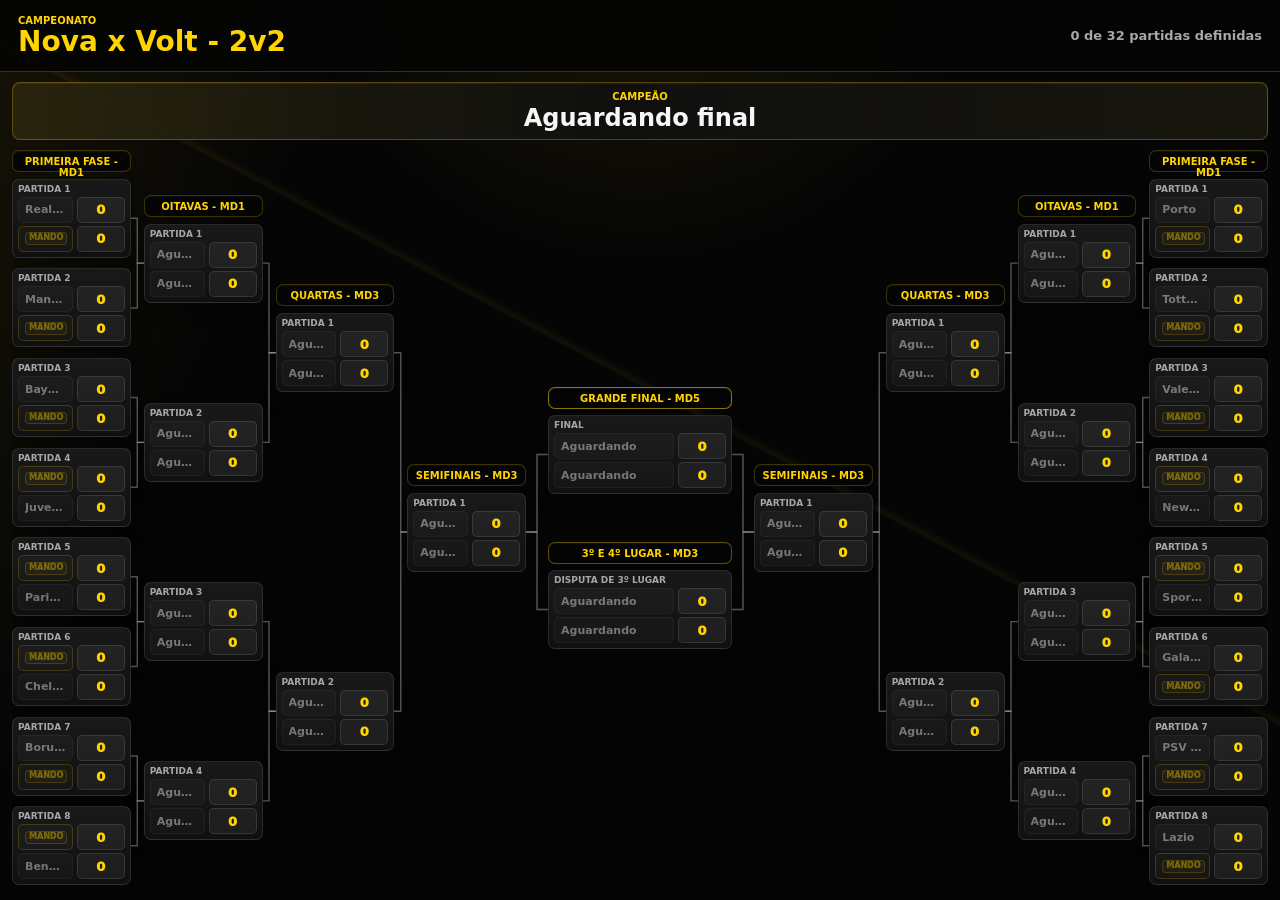
==== commit af40fd5d: "Remove logos e reforca identidade amarela" ====
--- a/index.html
+++ b/index.html
@@ -3,25 +3,15 @@
   <head>
     <meta charset="UTF-8" />
     <meta name="viewport" content="width=device-width, initial-scale=1.0" />
-    <title>Nova x Volt 2v2 - Chaveamento</title>
+    <title>Nova x Volt - 2v2 | Chaveamento</title>
     <link rel="stylesheet" href="./styles.css" />
   </head>
   <body data-mode="viewer">
     <header class="topbar">
       <div class="brand">
-        <div class="brand-logos" aria-hidden="true">
-          <div class="nova-mark">
-            <img class="nova-logo" src="./logo.png" alt="" onerror="this.hidden = true" />
-            <span>NOVA</span>
-          </div>
-          <span class="brand-cross">x</span>
-          <div class="volt-mark">
-            <img src="./volt-icon.gif" alt="" />
-          </div>
-        </div>
         <div>
           <p class="eyebrow">Campeonato</p>
-          <h1>Nova x Volt 2v2</h1>
+          <h1>Nova x Volt - 2v2</h1>
         </div>
       </div>
       <div class="status-strip">
--- a/styles.css
+++ b/styles.css
@@ -56,71 +56,6 @@
   min-width: 0;
 }
 
-.brand-logos {
-  display: flex;
-  flex: 0 0 auto;
-  gap: 7px;
-  align-items: center;
-}
-
-.brand-cross {
-  color: var(--yellow);
-  font-size: 18px;
-  font-weight: 950;
-}
-
-.nova-mark {
-  position: relative;
-  display: grid;
-  width: 52px;
-  height: 52px;
-  flex: 0 0 auto;
-  place-items: center;
-  overflow: hidden;
-  border: 1px solid rgba(255, 255, 255, 0.24);
-  border-radius: 8px;
-  background: #080808;
-  box-shadow: inset 0 0 18px rgba(255, 255, 255, 0.08);
-}
-
-.nova-logo {
-  position: absolute;
-  inset: 0;
-  z-index: 2;
-  width: 100%;
-  height: 100%;
-  object-fit: cover;
-}
-
-.volt-mark {
-  display: grid;
-  width: 52px;
-  height: 52px;
-  flex: 0 0 auto;
-  place-items: center;
-  overflow: hidden;
-  border: 1px solid rgba(255, 212, 0, 0.5);
-  border-radius: 8px;
-  background: #080808;
-  box-shadow: 0 0 18px rgba(255, 212, 0, 0.12);
-}
-
-.volt-mark img {
-  width: 100%;
-  height: 100%;
-  object-fit: cover;
-}
-
-.nova-mark span {
-  z-index: 1;
-  color: transparent;
-  font-size: 15px;
-  font-weight: 950;
-  letter-spacing: 0;
-  -webkit-text-stroke: 1px rgba(255, 255, 255, 0.92);
-  text-shadow: 0 0 10px rgba(255, 255, 255, 0.42);
-}
-
 .eyebrow {
   margin: 0 0 2px;
   color: var(--yellow);
@@ -137,6 +72,7 @@
 }
 
 h1 {
+  color: var(--yellow);
   font-size: 28px;
   line-height: 1;
 }
@@ -338,7 +274,7 @@
   border: 1px solid rgba(255, 212, 0, 0.22);
   border-radius: 7px;
   background: rgba(5, 5, 5, 0.9);
-  color: var(--text);
+  color: var(--yellow);
   font-size: 10px;
   font-weight: 900;
   line-height: 1.1;
@@ -565,20 +501,6 @@
     width: 100%;
   }
 
-  .nova-mark {
-    width: 46px;
-    height: 46px;
-  }
-
-  .volt-mark {
-    width: 46px;
-    height: 46px;
-  }
-
-  .brand-logos {
-    gap: 5px;
-  }
-
   h1 {
     font-size: 24px;
   }
